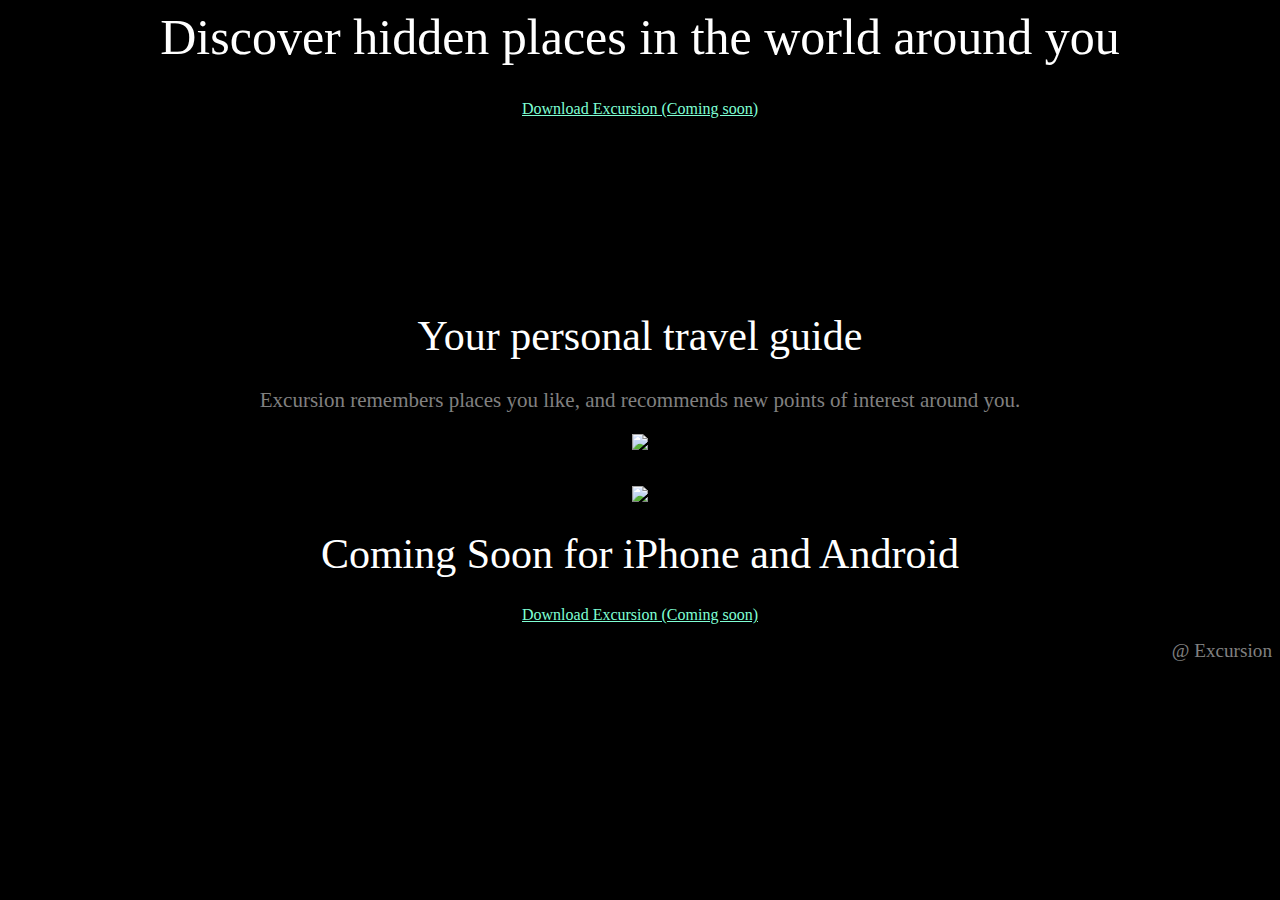
==== index.html @ 1776d8f0 "First update for website test" ====
<html>
    <head>
        <link rel="stylesheet" href="styles.css">
    </head>
    <body>
        <h1 class="title">Discover hidden places in the world around you</h1>
        <p class="download">Download Excursion (Coming soon)</p>
        <video autoplay muted loop>
            <source src="C:\Users\zaluz\Downloads\Personal\Code Projects\Codecadamy code projects\Excursion Project Website\excursion.mp4" type="video/mp4">
        </video>
        <h1 class="title1">Your personal travel guide</h1>
        <p class="para">Excursion remembers places you like, and recommends new points of interest around you.</p>
      
        <img src="file:///C:/Users/zaluz/Downloads/Personal/Code%20Projects/Codecadamy%20code%20projects/Excursion%20Project%20Website/camp.webp" type="webp">
        <br>
        <br>
        <br>
        <img src="file:///C:/Users/zaluz/Downloads/Personal/Code%20Projects/Codecadamy%20code%20projects/Excursion%20Project%20Website/phone.webp" type="webp">
        <h1 class="title1">Coming Soon for iPhone and Android</h1>
        <p class="download">Download Excursion (Coming soon)</p>
        <footer class="footer">@ Excursion</footer>
    </body>
</html>
---- styles.css ----
html {
    background-color: black;
}

body{
    text-align: center;
}

.title {
    font-family: verdana;
    font-weight: normal;
    font-size: 50px;
    color:white;

}

.title1{
    font-family: verdana;
    font-weight: 300;
    font-size: 42px;
    color:white;
}

.download {
    text-decoration: underline;
    font-size: 16px;
    color:aquamarine;
    
}

.para{
    font-family: verdana;
    font-size: 21px;
    color: gray;
}

.footer{
    text-align: right;
    color: gray;
    font-size: larger;
}
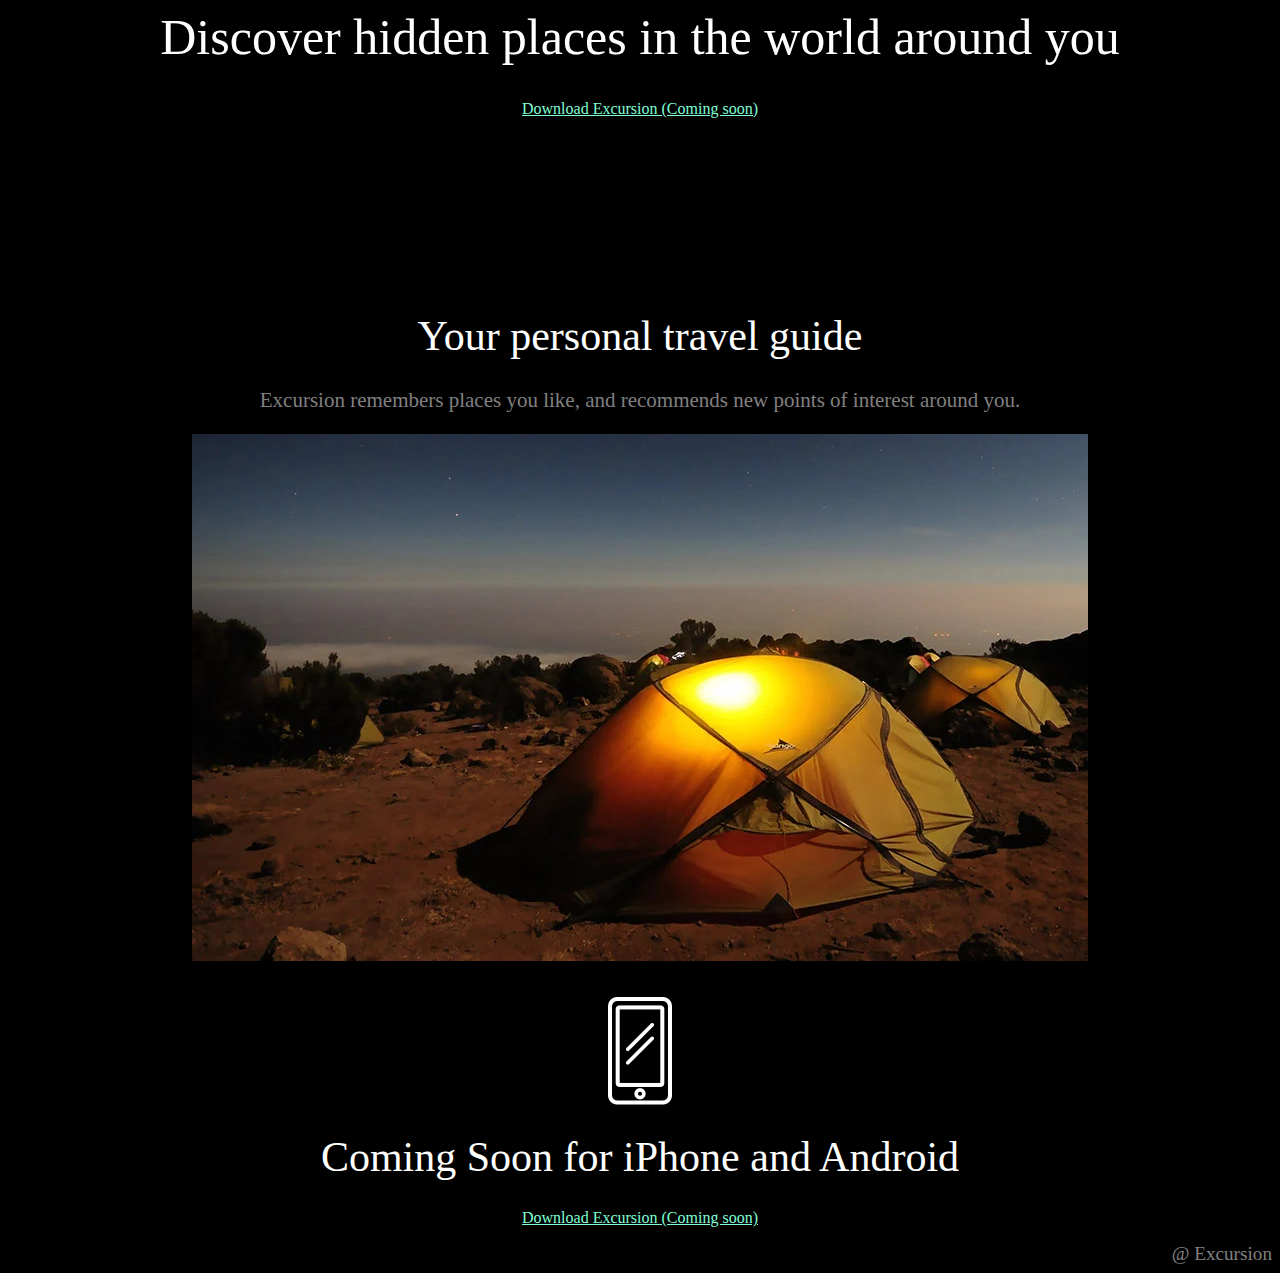
==== commit 180ea2bf: "second update for website test" ====
--- a/index.html
+++ b/index.html
@@ -6,16 +6,16 @@
         <h1 class="title">Discover hidden places in the world around you</h1>
         <p class="download">Download Excursion (Coming soon)</p>
         <video autoplay muted loop>
-            <source src="C:\Users\zaluz\Downloads\Personal\Code Projects\Codecadamy code projects\Excursion Project Website\excursion.mp4" type="video/mp4">
+            <source src="excursion.mp4" type="video/mp4">
         </video>
         <h1 class="title1">Your personal travel guide</h1>
         <p class="para">Excursion remembers places you like, and recommends new points of interest around you.</p>
       
-        <img src="file:///C:/Users/zaluz/Downloads/Personal/Code%20Projects/Codecadamy%20code%20projects/Excursion%20Project%20Website/camp.webp" type="webp">
+        <img src="camp.webp" type="webp">
         <br>
         <br>
         <br>
-        <img src="file:///C:/Users/zaluz/Downloads/Personal/Code%20Projects/Codecadamy%20code%20projects/Excursion%20Project%20Website/phone.webp" type="webp">
+        <img src="phone.webp" type="webp">
         <h1 class="title1">Coming Soon for iPhone and Android</h1>
         <p class="download">Download Excursion (Coming soon)</p>
         <footer class="footer">@ Excursion</footer>
